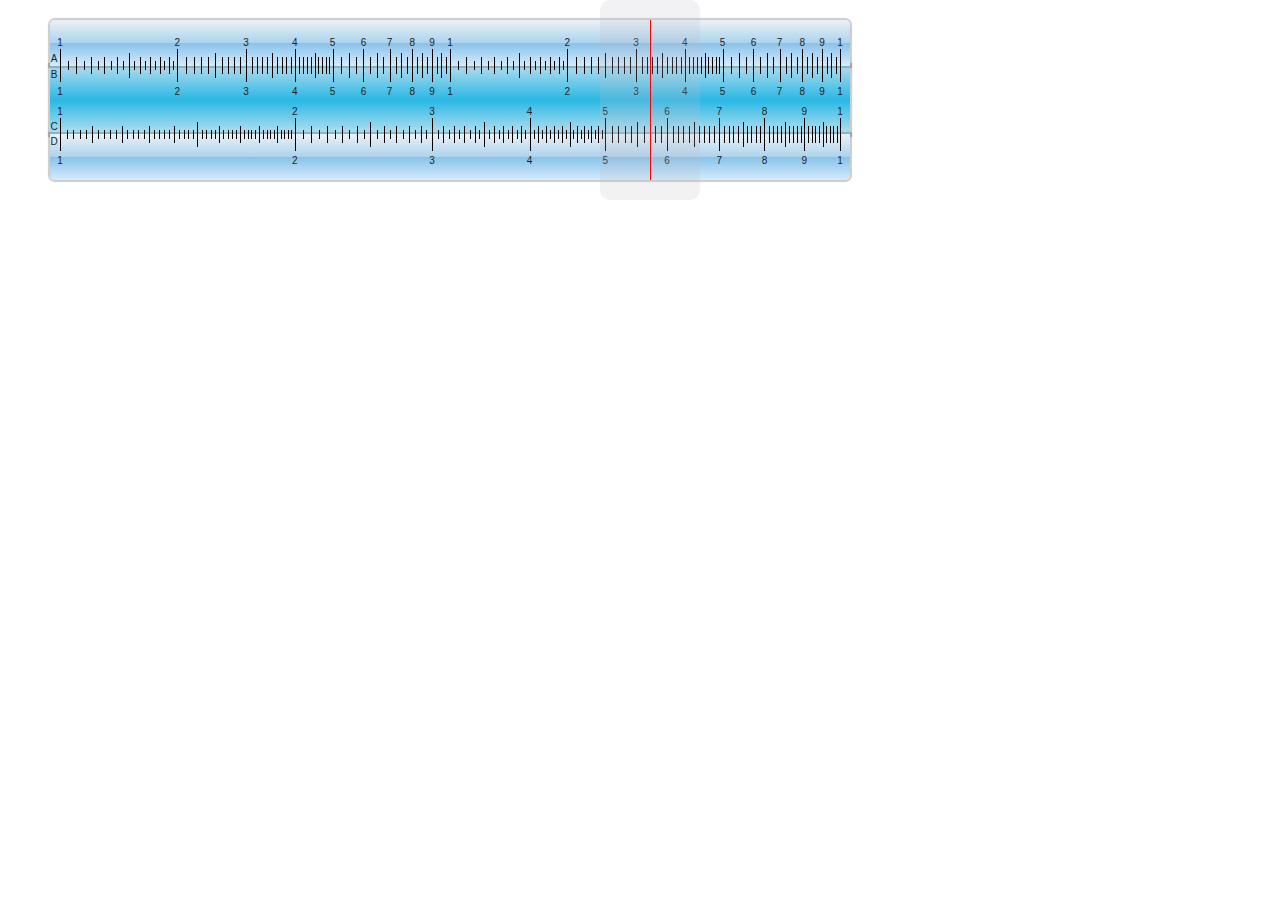
==== index.html @ b855cabd "Saving progress before removing old slide rule." ====
<!DOCTYPE html>
<html class="no-js">
    <head>
        <meta charset="utf-8">
        <meta http-equiv="X-UA-Compatible" content="IE=edge,chrome=1">
        <title></title>
        <meta name="description" content="">
        <meta name="viewport" content="width=device-width, initial-scale=1">

        <link rel="stylesheet" href="css/normalize.min.css">
        <link rel="stylesheet" href="css/main.css">

        <script src="js/vendor/modernizr-2.6.2.min.js"></script>
    </head>
    <body>
		<div class="slide-rule">
			<div class="back"></div>
			<div class="slide"><div class="label" style="top: 3px; left: -6px;">B</div><div class="label" style="top: 55px; left: -6px;">C</div></div>
			<div class="body-top"><div class="label" style="top: 32px; left: -6px;">A</div></div>
			<div class="body-bottom"><div class="label" style="top: 1px; left: -6px;">D</div></div>
			<div class="cursor"><div class="hairline"></div></div>
		</div>
		
        <script src="js/vendor/jquery-1.11.0.min.js"></script>
		<script src="js/vendor/jquery-ui-1.10.4.custom.min.js"></script>
		<script src="js/vendor/jquery.ui.touch-punch.min.js"></script>

        <script src="js/main.js"></script>
    </body>
</html>
---- css/main.css ----
/*! HTML5 Boilerplate v4.3.0 | MIT License | http://h5bp.com/ */

html,
button,
input,
select,
textarea {
    color: #222;
}

html {
    font-size: 1em;
    line-height: 1.4;
}

::-moz-selection {
    background: #b3d4fc;
    text-shadow: none;
}

::selection {
    background: #b3d4fc;
    text-shadow: none;
}

hr {
    display: block;
    height: 1px;
    border: 0;
    border-top: 1px solid #ccc;
    margin: 1em 0;
    padding: 0;
}

audio,
canvas,
img,
video {
    vertical-align: middle;
}

fieldset {
    border: 0;
    margin: 0;
    padding: 0;
}

textarea {
    resize: vertical;
}

.browsehappy {
    margin: 0.2em 0;
    background: #ccc;
    color: #000;
    padding: 0.2em 0;
}


/* ==========================================================================
   Author's custom styles
   ========================================================================== */

.slide-rule {
	width: 900px;
	height: 200px;
	position: relative;
}

.slide {
	width: 800px;
	height: 70px;
	position: absolute;
	top: 65px;
	left: 50px;
	background: #b3dced; /* Old browsers */
background: -moz-linear-gradient(top,  #b3dced 0%, #29b8e5 50%, #bce0ee 100%); /* FF3.6+ */
background: -webkit-gradient(linear, left top, left bottom, color-stop(0%,#b3dced), color-stop(50%,#29b8e5), color-stop(100%,#bce0ee)); /* Chrome,Safari4+ */
background: -webkit-linear-gradient(top,  #b3dced 0%,#29b8e5 50%,#bce0ee 100%); /* Chrome10+,Safari5.1+ */
background: -o-linear-gradient(top,  #b3dced 0%,#29b8e5 50%,#bce0ee 100%); /* Opera 11.10+ */
background: -ms-linear-gradient(top,  #b3dced 0%,#29b8e5 50%,#bce0ee 100%); /* IE10+ */
background: linear-gradient(to bottom,  #b3dced 0%,#29b8e5 50%,#bce0ee 100%); /* W3C */
filter: progid:DXImageTransform.Microsoft.gradient( startColorstr='#b3dced', endColorstr='#bce0ee',GradientType=0 ); /* IE6-9 */

}

.body-top {
	width: 800px;
	height: 46px;
	position: absolute;
	top: 20px;
	left: 50px;
	border-radius: 5px 5px 0 0;
	box-shadow: 0 0 1px 2px rgba(0, 0, 0, .2);
background: #ebf1f6; /* Old browsers */
background: -moz-linear-gradient(top,  #ebf1f6 0%, #abd3ee 50%, #89c3eb 51%, #d5ebfb 100%); /* FF3.6+ */
background: -webkit-gradient(linear, left top, left bottom, color-stop(0%,#ebf1f6), color-stop(50%,#abd3ee), color-stop(51%,#89c3eb), color-stop(100%,#d5ebfb)); /* Chrome,Safari4+ */
background: -webkit-linear-gradient(top,  #ebf1f6 0%,#abd3ee 50%,#89c3eb 51%,#d5ebfb 100%); /* Chrome10+,Safari5.1+ */
background: -o-linear-gradient(top,  #ebf1f6 0%,#abd3ee 50%,#89c3eb 51%,#d5ebfb 100%); /* Opera 11.10+ */
background: -ms-linear-gradient(top,  #ebf1f6 0%,#abd3ee 50%,#89c3eb 51%,#d5ebfb 100%); /* IE10+ */
background: linear-gradient(to bottom,  #ebf1f6 0%,#abd3ee 50%,#89c3eb 51%,#d5ebfb 100%); /* W3C */
filter: progid:DXImageTransform.Microsoft.gradient( startColorstr='#ebf1f6', endColorstr='#d5ebfb',GradientType=0 ); /* IE6-9 */
}

.body-bottom {
	width: 800px;
	height: 46px;
	background-color: #FFDB94;
	position: absolute;
	top: 134px;
	left: 50px;
	border-radius: 0 0 5px 5px;
	box-shadow: 0 0 1px 2px rgba(0, 0, 0, .2);
background: #ebf1f6; /* Old browsers */
background: -moz-linear-gradient(top,  #ebf1f6 0%, #abd3ee 50%, #89c3eb 51%, #d5ebfb 100%); /* FF3.6+ */
background: -webkit-gradient(linear, left top, left bottom, color-stop(0%,#ebf1f6), color-stop(50%,#abd3ee), color-stop(51%,#89c3eb), color-stop(100%,#d5ebfb)); /* Chrome,Safari4+ */
background: -webkit-linear-gradient(top,  #ebf1f6 0%,#abd3ee 50%,#89c3eb 51%,#d5ebfb 100%); /* Chrome10+,Safari5.1+ */
background: -o-linear-gradient(top,  #ebf1f6 0%,#abd3ee 50%,#89c3eb 51%,#d5ebfb 100%); /* Opera 11.10+ */
background: -ms-linear-gradient(top,  #ebf1f6 0%,#abd3ee 50%,#89c3eb 51%,#d5ebfb 100%); /* IE10+ */
background: linear-gradient(to bottom,  #ebf1f6 0%,#abd3ee 50%,#89c3eb 51%,#d5ebfb 100%); /* W3C */
filter: progid:DXImageTransform.Microsoft.gradient( startColorstr='#ebf1f6', endColorstr='#d5ebfb',GradientType=0 ); /* IE6-9 */
}

.back {
	width: 800px;
	height: 70px;
	position: absolute;
	top: 65px;
	left: 50px;
	box-shadow: 0 0 1px 2px rgba(0, 0, 0, .2);
	background: #b3dced;
}

.cursor {
	width: 100px;
	height: 200px;
	background-color: rgba(192, 192, 200, 0.2);
	position: absolute;
	top: 0px;
	left: 600px;
	border-radius: 10px;
}

.marker {
	position: absolute;
	border-left: 1px solid black;
	width: 1px;
}

.label {
	position: absolute;
	width: 20px;
	height: 10px;
	font-size: 10px;
	text-align: center;
}

.hairline {
	position: absolute;
	border-left: 1px solid red;
	width: 1px;
	top: 20px;
	left: 50px;
	height: 160px;
}

/* ==========================================================================
   Media Queries
   ========================================================================== */

@media only screen and (min-width: 35em) {

}

@media print,
       (-o-min-device-pixel-ratio: 5/4),
       (-webkit-min-device-pixel-ratio: 1.25),
       (min-resolution: 120dpi) {

}

/* ==========================================================================
   Helper classes
   ========================================================================== */

.ir {
    background-color: transparent;
    border: 0;
    overflow: hidden;
    *text-indent: -9999px;
}

.ir:before {
    content: "";
    display: block;
    width: 0;
    height: 150%;
}

.hidden {
    display: none !important;
    visibility: hidden;
}

.visuallyhidden {
    border: 0;
    clip: rect(0 0 0 0);
    height: 1px;
    margin: -1px;
    overflow: hidden;
    padding: 0;
    position: absolute;
    width: 1px;
}

.visuallyhidden.focusable:active,
.visuallyhidden.focusable:focus {
    clip: auto;
    height: auto;
    margin: 0;
    overflow: visible;
    position: static;
    width: auto;
}

.invisible {
    visibility: hidden;
}

.clearfix:before,
.clearfix:after {
    content: " ";
    display: table;
}

.clearfix:after {
    clear: both;
}

.clearfix {
    *zoom: 1;
}

/* ==========================================================================
   Print styles
   ========================================================================== */

@media print {
    * {
        background: transparent !important;
        color: #000 !important;
        box-shadow: none !important;
        text-shadow: none !important;
    }

    a,
    a:visited {
        text-decoration: underline;
    }

    a[href]:after {
        content: " (" attr(href) ")";
    }

    abbr[title]:after {
        content: " (" attr(title) ")";
    }

    .ir a:after,
    a[href^="javascript:"]:after,
    a[href^="#"]:after {
        content: "";
    }

    pre,
    blockquote {
        border: 1px solid #999;
        page-break-inside: avoid;
    }

    thead {
        display: table-header-group;
    }

    tr,
    img {
        page-break-inside: avoid;
    }

    img {
        max-width: 100% !important;
    }

    @page {
        margin: 0.5cm;
    }

    p,
    h2,
    h3 {
        orphans: 3;
        widows: 3;
    }

    h2,
    h3 {
        page-break-after: avoid;
    }
}
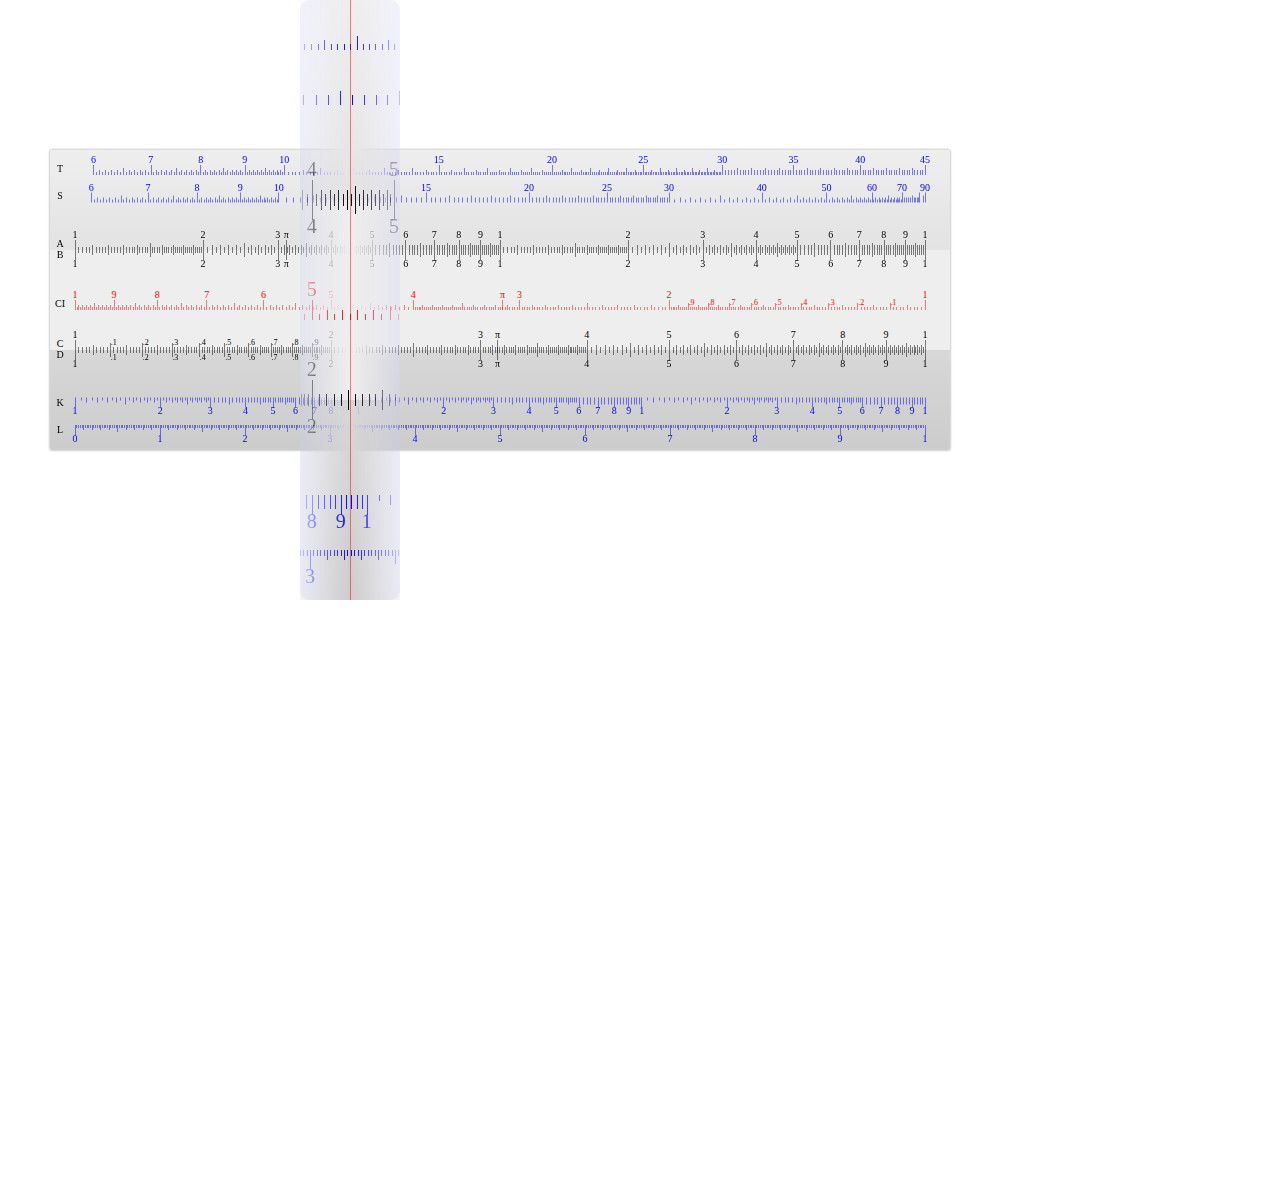
==== commit eb0d8d49: "Moving new slide rule to primary files." ====
--- a/index.html
+++ b/index.html
@@ -14,17 +14,25 @@
     </head>
     <body>
 		<div class="slide-rule">
-			<div class="back"></div>
-			<div class="slide"><div class="label" style="top: 3px; left: -6px;">B</div><div class="label" style="top: 55px; left: -6px;">C</div></div>
-			<div class="body-top"><div class="label" style="top: 32px; left: -6px;">A</div></div>
-			<div class="body-bottom"><div class="label" style="top: 1px; left: -6px;">D</div></div>
-			<div class="cursor"><div class="hairline"></div></div>
+			<div class="body"></div>
+			<div class="slide-background">slide rule</div>
+			<div class="slide drag-slide"></div>
+			<div class="cursor">
+				<div class="cursor-mask">
+					<div class="slide-rule">
+						<div class="body"></div>
+						<div class="slide-background">slide rule</div>
+						<div class="slide clone-slide"></div>
+					</div>
+				</div>
+				<div class="hairline"></div>
+			</div>
 		</div>
 		
         <script src="js/vendor/jquery-1.11.0.min.js"></script>
 		<script src="js/vendor/jquery-ui-1.10.4.custom.min.js"></script>
 		<script src="js/vendor/jquery.ui.touch-punch.min.js"></script>
 
-        <script src="js/main.js"></script>
+		<script src="js/main.js"></script>
     </body>
 </html>
--- a/css/main.css
+++ b/css/main.css
@@ -1,144 +1,65 @@
-/*! HTML5 Boilerplate v4.3.0 | MIT License | http://h5bp.com/ */
-
-html,
-button,
-input,
-select,
-textarea {
-    color: #222;
+body { 	
+	font-family: Verdana;
 }
 
-html {
-    font-size: 1em;
-    line-height: 1.4;
+.slide-rule {
+	width: 2000px;
+	height: 1200px;
+	position: relative;
+	-webkit-transform-origin: top left;
+	-webkit-transform: scale(.5);
 }
 
-::-moz-selection {
-    background: #b3d4fc;
-    text-shadow: none;
+.body {
+	width: 1800px;
+	height: 600px;
+	position: absolute;
+	top: 300px;
+	left: 100px;
+	border-radius: 5px 5px;
+	box-shadow: 0 0 4px 2px rgba(0, 0, 0, .2);
+	background: linear-gradient(to bottom, rgba(238,238,238,1) 0%,rgba(204,204,204,1) 100%); /* W3C */
 }
 
-::selection {
-    background: #b3d4fc;
-    text-shadow: none;
-}
-
-hr {
-    display: block;
-    height: 1px;
-    border: 0;
-    border-top: 1px solid #ccc;
-    margin: 1em 0;
-    padding: 0;
-}
-
-audio,
-canvas,
-img,
-video {
-    vertical-align: middle;
-}
-
-fieldset {
-    border: 0;
-    margin: 0;
-    padding: 0;
-}
-
-textarea {
-    resize: vertical;
-}
-
-.browsehappy {
-    margin: 0.2em 0;
-    background: #ccc;
-    color: #000;
-    padding: 0.2em 0;
-}
-
-
-/* ==========================================================================
-   Author's custom styles
-   ========================================================================== */
-
-.slide-rule {
-	width: 900px;
-	height: 200px;
-	position: relative;
+.slide-background {
+	width: 1780px;
+	height: 180px;
+	position: absolute;
+	top: 500px;
+	left: 100px;
+	background: #555;
+	color: #777;
+	font-size: 40px;
+	padding: 10px;
 }
 
 .slide {
-	width: 800px;
-	height: 70px;
+	width: 1800px;
+	height: 200px;
 	position: absolute;
-	top: 65px;
-	left: 50px;
-	background: #b3dced; /* Old browsers */
-background: -moz-linear-gradient(top,  #b3dced 0%, #29b8e5 50%, #bce0ee 100%); /* FF3.6+ */
-background: -webkit-gradient(linear, left top, left bottom, color-stop(0%,#b3dced), color-stop(50%,#29b8e5), color-stop(100%,#bce0ee)); /* Chrome,Safari4+ */
-background: -webkit-linear-gradient(top,  #b3dced 0%,#29b8e5 50%,#bce0ee 100%); /* Chrome10+,Safari5.1+ */
-background: -o-linear-gradient(top,  #b3dced 0%,#29b8e5 50%,#bce0ee 100%); /* Opera 11.10+ */
-background: -ms-linear-gradient(top,  #b3dced 0%,#29b8e5 50%,#bce0ee 100%); /* IE10+ */
-background: linear-gradient(to bottom,  #b3dced 0%,#29b8e5 50%,#bce0ee 100%); /* W3C */
-filter: progid:DXImageTransform.Microsoft.gradient( startColorstr='#b3dced', endColorstr='#bce0ee',GradientType=0 ); /* IE6-9 */
-
-}
-
-.body-top {
-	width: 800px;
-	height: 46px;
-	position: absolute;
-	top: 20px;
-	left: 50px;
-	border-radius: 5px 5px 0 0;
-	box-shadow: 0 0 1px 2px rgba(0, 0, 0, .2);
-background: #ebf1f6; /* Old browsers */
-background: -moz-linear-gradient(top,  #ebf1f6 0%, #abd3ee 50%, #89c3eb 51%, #d5ebfb 100%); /* FF3.6+ */
-background: -webkit-gradient(linear, left top, left bottom, color-stop(0%,#ebf1f6), color-stop(50%,#abd3ee), color-stop(51%,#89c3eb), color-stop(100%,#d5ebfb)); /* Chrome,Safari4+ */
-background: -webkit-linear-gradient(top,  #ebf1f6 0%,#abd3ee 50%,#89c3eb 51%,#d5ebfb 100%); /* Chrome10+,Safari5.1+ */
-background: -o-linear-gradient(top,  #ebf1f6 0%,#abd3ee 50%,#89c3eb 51%,#d5ebfb 100%); /* Opera 11.10+ */
-background: -ms-linear-gradient(top,  #ebf1f6 0%,#abd3ee 50%,#89c3eb 51%,#d5ebfb 100%); /* IE10+ */
-background: linear-gradient(to bottom,  #ebf1f6 0%,#abd3ee 50%,#89c3eb 51%,#d5ebfb 100%); /* W3C */
-filter: progid:DXImageTransform.Microsoft.gradient( startColorstr='#ebf1f6', endColorstr='#d5ebfb',GradientType=0 ); /* IE6-9 */
-}
-
-.body-bottom {
-	width: 800px;
-	height: 46px;
-	background-color: #FFDB94;
-	position: absolute;
-	top: 134px;
-	left: 50px;
-	border-radius: 0 0 5px 5px;
-	box-shadow: 0 0 1px 2px rgba(0, 0, 0, .2);
-background: #ebf1f6; /* Old browsers */
-background: -moz-linear-gradient(top,  #ebf1f6 0%, #abd3ee 50%, #89c3eb 51%, #d5ebfb 100%); /* FF3.6+ */
-background: -webkit-gradient(linear, left top, left bottom, color-stop(0%,#ebf1f6), color-stop(50%,#abd3ee), color-stop(51%,#89c3eb), color-stop(100%,#d5ebfb)); /* Chrome,Safari4+ */
-background: -webkit-linear-gradient(top,  #ebf1f6 0%,#abd3ee 50%,#89c3eb 51%,#d5ebfb 100%); /* Chrome10+,Safari5.1+ */
-background: -o-linear-gradient(top,  #ebf1f6 0%,#abd3ee 50%,#89c3eb 51%,#d5ebfb 100%); /* Opera 11.10+ */
-background: -ms-linear-gradient(top,  #ebf1f6 0%,#abd3ee 50%,#89c3eb 51%,#d5ebfb 100%); /* IE10+ */
-background: linear-gradient(to bottom,  #ebf1f6 0%,#abd3ee 50%,#89c3eb 51%,#d5ebfb 100%); /* W3C */
-filter: progid:DXImageTransform.Microsoft.gradient( startColorstr='#ebf1f6', endColorstr='#d5ebfb',GradientType=0 ); /* IE6-9 */
-}
-
-.back {
-	width: 800px;
-	height: 70px;
-	position: absolute;
-	top: 65px;
-	left: 50px;
-	box-shadow: 0 0 1px 2px rgba(0, 0, 0, .2);
-	background: #b3dced;
+	top: 500px;
+	left: 100px;
+	background: #eee;
 }
 
 .cursor {
-	width: 100px;
-	height: 200px;
-	background-color: rgba(192, 192, 200, 0.2);
+	width: 200px;
+	height: 1200px;
+	background-color: rgba(192, 192, 255, 0.2);
 	position: absolute;
 	top: 0px;
 	left: 600px;
-	border-radius: 10px;
+	border-radius: 20px;
+}
+
+.cursor-mask {
+	position: absolute;
+	top: 0;
+	left: 0;
+	width: 200px;
+	height: 1200px;
+	overflow: hidden;
+	-webkit-mask-image: -webkit-gradient(linear, left top, right top, color-stop(0%,rgba(192,192,255,.2)), color-stop(50%,rgba(192,192,255,1)), color-stop(100%,rgba(192,192,255,.2)));
 }
 
 .marker {
@@ -150,160 +71,31 @@
 .label {
 	position: absolute;
 	width: 20px;
-	height: 10px;
-	font-size: 10px;
+	height: 20px;
+	font-size: 20px;
 	text-align: center;
+}
+
+.sub-label {
+	position: absolute;
+	width: 16px;
+	height: 16px;
+	font-size: 16px;
+	text-align: left;
 }
 
 .hairline {
 	position: absolute;
 	border-left: 1px solid red;
 	width: 1px;
-	top: 20px;
-	left: 50px;
-	height: 160px;
+	top: 0;
+	left: 100px;
+	height: 1200px;
 }
 
-/* ==========================================================================
-   Media Queries
-   ========================================================================== */
-
-@media only screen and (min-width: 35em) {
-
-}
-
-@media print,
-       (-o-min-device-pixel-ratio: 5/4),
-       (-webkit-min-device-pixel-ratio: 1.25),
-       (min-resolution: 120dpi) {
-
-}
-
-/* ==========================================================================
-   Helper classes
-   ========================================================================== */
-
-.ir {
-    background-color: transparent;
-    border: 0;
-    overflow: hidden;
-    *text-indent: -9999px;
-}
-
-.ir:before {
-    content: "";
-    display: block;
-    width: 0;
-    height: 150%;
-}
-
-.hidden {
-    display: none !important;
-    visibility: hidden;
-}
-
-.visuallyhidden {
-    border: 0;
-    clip: rect(0 0 0 0);
-    height: 1px;
-    margin: -1px;
-    overflow: hidden;
-    padding: 0;
-    position: absolute;
-    width: 1px;
-}
-
-.visuallyhidden.focusable:active,
-.visuallyhidden.focusable:focus {
-    clip: auto;
-    height: auto;
-    margin: 0;
-    overflow: visible;
-    position: static;
-    width: auto;
-}
-
-.invisible {
-    visibility: hidden;
-}
-
-.clearfix:before,
-.clearfix:after {
-    content: " ";
-    display: table;
-}
-
-.clearfix:after {
-    clear: both;
-}
-
-.clearfix {
-    *zoom: 1;
-}
-
-/* ==========================================================================
-   Print styles
-   ========================================================================== */
-
-@media print {
-    * {
-        background: transparent !important;
-        color: #000 !important;
-        box-shadow: none !important;
-        text-shadow: none !important;
-    }
-
-    a,
-    a:visited {
-        text-decoration: underline;
-    }
-
-    a[href]:after {
-        content: " (" attr(href) ")";
-    }
-
-    abbr[title]:after {
-        content: " (" attr(title) ")";
-    }
-
-    .ir a:after,
-    a[href^="javascript:"]:after,
-    a[href^="#"]:after {
-        content: "";
-    }
-
-    pre,
-    blockquote {
-        border: 1px solid #999;
-        page-break-inside: avoid;
-    }
-
-    thead {
-        display: table-header-group;
-    }
-
-    tr,
-    img {
-        page-break-inside: avoid;
-    }
-
-    img {
-        max-width: 100% !important;
-    }
-
-    @page {
-        margin: 0.5cm;
-    }
-
-    p,
-    h2,
-    h3 {
-        orphans: 3;
-        widows: 3;
-    }
-
-    h2,
-    h3 {
-        page-break-after: avoid;
-    }
+.cursor .slide-rule {
+	-webkit-transform-origin: top left;
+	-webkit-transform: scale(2);
+	top: -600px;
+	left: -1300px;
 }